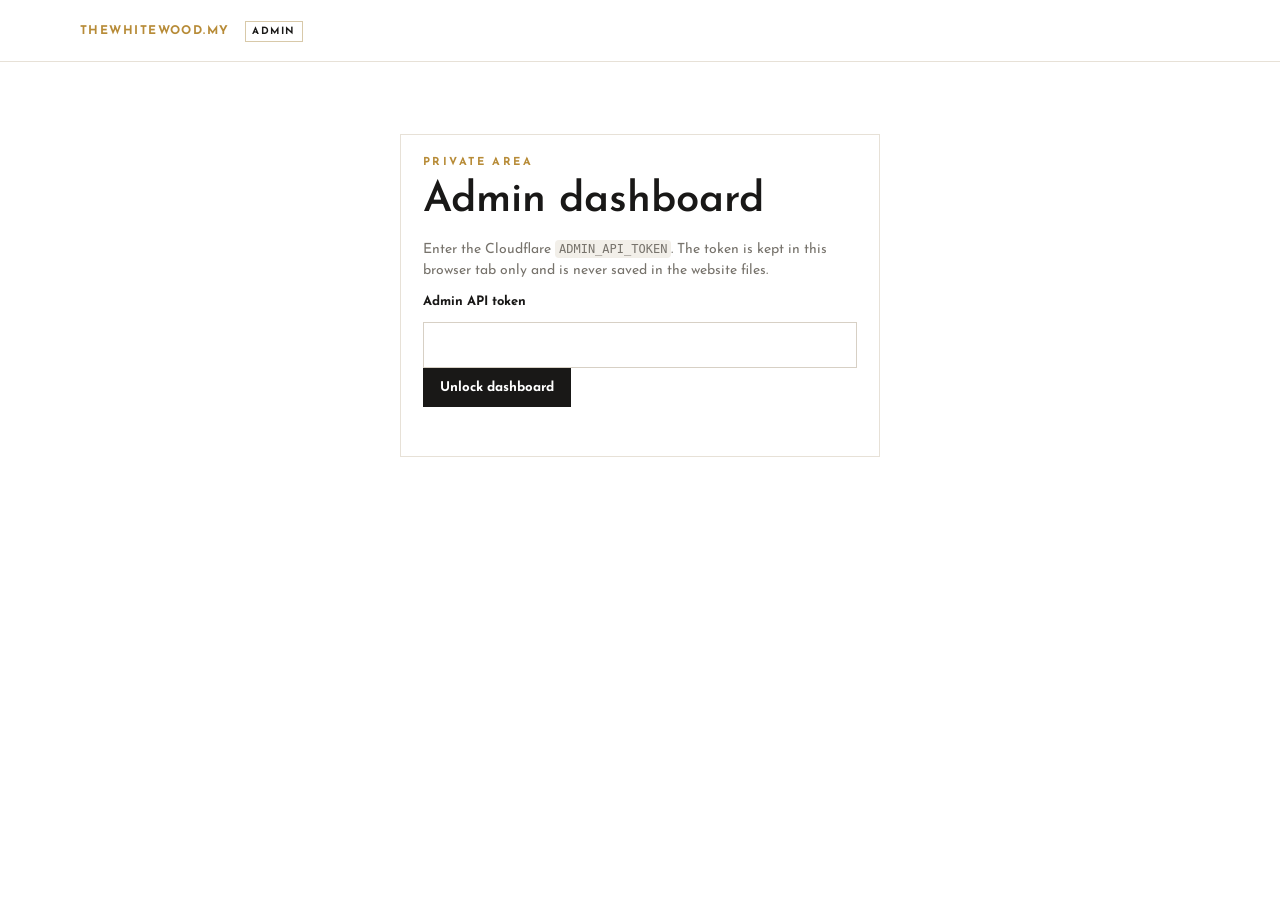
==== admin.html @ 30922fc9 "Add files via upload" ====
<!doctype html>
<html lang="en">
<head>
  <meta charset="utf-8">
  <meta name="viewport" content="width=device-width, initial-scale=1">
  <meta name="robots" content="noindex,nofollow">
  <title>Admin | The White Wood</title>
  <link rel="stylesheet" href="/admin.css?v=calendarfix2">
</head>
<body>
  <header class="topbar"><a class="brand" href="/">thewhitewood.my <span>ADMIN</span></a><button id="logoutBtn" class="button button-quiet hidden" type="button">Lock dashboard</button></header>
  <main class="wrap">
    <section id="loginPanel" class="panel login-panel">
      <p class="eyebrow">PRIVATE AREA</p><h1>Admin dashboard</h1><p class="muted">Enter the Cloudflare <code>ADMIN_API_TOKEN</code>. The token is kept in this browser tab only and is never saved in the website files.</p>
      <form id="loginForm"><label for="tokenInput">Admin API token</label><input id="tokenInput" type="password" autocomplete="current-password" required><button class="button" type="submit">Unlock dashboard</button><p id="loginMessage" class="message" role="status"></p></form>
    </section>
    <section id="dashboard" class="hidden">
      <div class="page-heading"><div><p class="eyebrow">BOOKINGS & AVAILABILITY</p><h1>Manage stays</h1><p class="muted">Changes are saved directly to the D1 database.</p></div><button id="refreshBtn" class="button button-light" type="button">Refresh data</button></div>
      <p id="globalMessage" class="message" role="status"></p>
      <nav class="tabs" aria-label="Admin sections"><button class="tab active" data-tab="bookings" type="button">Bookings</button><button class="tab" data-tab="blocks" type="button">Manual blocks</button></nav>
      <section id="bookingsTab" class="tab-panel">
        <div class="toolbar"><label>Listing<select id="bookingListing"><option value="">Both listings</option><option value="white-wood">The White Wood Homestay</option><option value="rumah-puteh">Rumah Puteh</option></select></label><label>Status<select id="bookingStatus"><option value="">All statuses</option><option>pending</option><option>confirmed</option><option>cancelled</option><option>rejected</option><option>completed</option></select></label></div>
        <div id="bookingsList" class="cards"><p class="muted">Loading bookings…</p></div>
      </section>
      <section id="blocksTab" class="tab-panel hidden">
        <form id="blockForm" class="panel block-form">
          <div><p class="eyebrow">BLOCK DATES</p><h2>Create manual block</h2></div>
          <label>Listing<select name="listingId" required><option value="white-wood">The White Wood Homestay</option><option value="rumah-puteh">Rumah Puteh</option></select></label>
          <div class="date-grid admin-date-fields">
            <label>Start date<input id="adminStartDate" name="startDate" type="text" placeholder="Choose check-in" readonly required></label>
            <label>End date (checkout)<input id="adminEndDate" name="endDate" type="text" placeholder="Choose check-out" readonly required></label>
          </div>
          <div id="adminCalendar" class="admin-calendar" aria-label="Choose block dates" hidden></div>
          <label>Reason<select name="source" required><option value="airbnb">Airbnb</option><option value="agoda">Agoda</option><option value="whatsapp">WhatsApp</option><option value="private">Private booking</option><option value="maintenance">Maintenance</option><option value="admin">Other / Admin</option></select></label>
          <label>Label<input name="label" maxlength="120" placeholder="e.g. TEST ONLY or external reservation"></label>
          <label>Notes<textarea name="notes" rows="2" maxlength="2000" placeholder="Optional notes"></textarea></label>
          <button class="button" type="submit">Block dates</button><p id="blockMessage" class="message" role="status"></p>
        </form>
        <div class="section-heading"><h2>Current blocks</h2><span class="muted">Checkout date is not blocked as a night.</span></div>
        <div id="blocksList" class="cards"><p class="muted">Loading blocks…</p></div>
      </section>
    </section>
  </main>
  <script src="/admin.js" defer></script>
  <script>
(() => {
  const root = document.getElementById('adminCalendar');
  if (!root) return;
  const form = document.getElementById('blockForm');
  const startInput = document.getElementById('adminStartDate');
  const endInput = document.getElementById('adminEndDate');
  const today = new Date(); today.setHours(0,0,0,0);
  let shown = new Date(today.getFullYear(), today.getMonth(), 1);
  let start = null, end = null;
  let isOpen = false;
  root.hidden = true;
  const pad = n => String(n).padStart(2,'0');
  const iso = d => `${d.getFullYear()}-${pad(d.getMonth()+1)}-${pad(d.getDate())}`;
  const parse = s => { if(!s)return null; const [y,m,d]=s.split('-').map(Number); return new Date(y,m-1,d); };
  const fmt = d => d ? d.toLocaleDateString('en-GB',{day:'2-digit',month:'short',year:'numeric'}) : 'Choose date';
  const same = (a,b) => a && b && iso(a)===iso(b);
  function render(){
    const months = [new Date(shown),new Date(shown.getFullYear(),shown.getMonth()+1,1)];
    root.innerHTML = `<div class="admin-calendar-head"><button class="admin-calendar-nav" type="button" data-move="-1" aria-label="Previous month">‹</button><span style="font-size:12px;color:#8a6420;letter-spacing:.12em">SELECT BLOCK DATES</span><button class="admin-calendar-nav" type="button" data-move="1" aria-label="Next month">›</button></div><div class="admin-calendar-months">${months.map(monthHTML).join('')}</div><div class="admin-calendar-foot"><span>${start ? `START: ${fmt(start)}${end ? `  →  END: ${fmt(end)}` : '  →  Choose checkout'}` : 'Select start date, then end date'}</span><div class="admin-calendar-actions"><button type="button" class="admin-calendar-clear">Clear dates</button><button type="button" class="admin-calendar-done">Done</button></div></div>`;
    root.querySelectorAll('[data-move]').forEach(b=>b.addEventListener('click',()=>{shown.setMonth(shown.getMonth()+Number(b.dataset.move));render();}));
    root.querySelectorAll('[data-date]').forEach(b=>b.addEventListener('click',()=>choose(parse(b.dataset.date))));
    root.querySelector('.admin-calendar-clear').addEventListener('click',()=>{start=end=null;sync();render();});
    root.querySelector('.admin-calendar-done').addEventListener('click',closeCalendar);
  }
  function monthHTML(month){
    const first = new Date(month.getFullYear(),month.getMonth(),1);
    const offset=(first.getDay()+6)%7;
    const daysInMonth=new Date(month.getFullYear(),month.getMonth()+1,0).getDate();
    const weekdays=['MON','TUE','WED','THU','FRI','SAT','SUN'];
    let cells=Array(offset).fill('<span></span>');
    for(let day=1;day<=daysInMonth;day++){
      const d=new Date(month.getFullYear(),month.getMonth(),day), key=iso(d);
      const isStart=same(d,start), isEnd=same(d,end), inRange=start&&end&&d>start&&d<end;
      const disabled=d<today;
      const cls=['admin-day',isStart||isEnd?'selected':'',inRange?'in-range':'',isStart||isEnd?'range-edge':'',same(d,today)?'today':''].filter(Boolean).join(' ');
      cells.push(`<button type="button" class="${cls}" data-date="${key}" ${disabled?'disabled':''} aria-label="${key}">${day}</button>`);
    }
    return `<section class="admin-month"><div class="admin-month-title">${month.toLocaleDateString('en-GB',{month:'long',year:'numeric'})}</div><div class="admin-weekdays">${weekdays.map(x=>`<span>${x}</span>`).join('')}</div><div class="admin-days">${cells.join('')}</div></section>`;
  }
  function choose(d){
    if(!start || end || d<start){start=d;end=null;}
    else {end=d;}
    sync();render();
  }
  function sync(){startInput.value=start?iso(start):'';endInput.value=end?iso(end):'';}
  function openCalendar(){ isOpen=true; root.hidden=false; render(); }
  function closeCalendar(){ isOpen=false; root.hidden=true; }
  [startInput,endInput].forEach(input=>{
    // iOS Safari can miss a click handler on readonly text fields when scripts are served from a nested /admin route.
    const activate = event => { event.stopPropagation(); openCalendar(); };
    input.addEventListener('pointerdown', activate);
    input.addEventListener('click', activate);
    input.addEventListener('focus', openCalendar);
  });
  root.addEventListener('click', event => event.stopPropagation());
  document.addEventListener('click',event=>{ if(isOpen && !root.contains(event.target) && event.target!==startInput && event.target!==endInput) closeCalendar(); });
  form.addEventListener('reset',()=>{start=end=null;sync();closeCalendar();render();});
  render();
})();
  </script>
</body>
</html>
---- admin.css ----
@import url('https://fonts.googleapis.com/css2?family=Josefin+Sans:wght@400;500;600;700&family=Playfair+Display:wght@500;600;700&display=swap');
:root{color-scheme:light;--ink:#191817;--gold:#b78b37;--line:#e7e1d7;--muted:#77736c;--paper:#faf9f6;--danger:#b42318;--ok:#176b45}*{box-sizing:border-box}body{margin:0;background:#fff;color:var(--ink);font-family:"Josefin Sans",Arial,sans-serif}.topbar{height:62px;background:#fff;border-bottom:1px solid var(--line);display:flex;align-items:center;justify-content:space-between;padding:0 max(22px,calc((100vw - 1120px)/2));position:sticky;top:0;z-index:2}.brand{font-weight:800;color:var(--gold);text-decoration:none;letter-spacing:.04em}.brand span{color:var(--ink);font-size:11px;letter-spacing:.16em;margin-left:10px}.wrap{max-width:1120px;margin:26px auto;padding:0 22px 60px}.panel{background:#fff;border:1px solid var(--line);border-radius:0;padding:22px}.login-panel{max-width:480px;margin:8vh auto}.eyebrow{color:var(--gold);font-weight:700;font-size:11px;letter-spacing:.18em;margin:0 0 9px}h1{font-family:"Playfair Display",Georgia,serif;font-size:clamp(30px,4vw,42px);font-weight:600;line-height:1.15;margin:0 0 9px}h2{font-family:"Josefin Sans",Arial,sans-serif;font-size:21px;margin:0 0 15px}.muted{color:var(--muted);line-height:1.5;font-size:14px}.page-heading{display:flex;justify-content:space-between;align-items:center;gap:20px;margin-bottom:20px}.button{border:1px solid var(--ink);background:var(--ink);color:white;border-radius:0;padding:12px 16px;font-weight:700;cursor:pointer;font-family:inherit}.button:disabled{opacity:.55;cursor:wait}.button-light{background:white;color:var(--ink);border-color:var(--line)}.button-quiet{background:white;color:var(--ink);border-color:var(--line);padding:9px 12px}.tabs{display:flex;gap:5px;border-bottom:1px solid var(--line);margin:22px 0 18px}.tab{border:0;background:transparent;padding:13px 17px;cursor:pointer;color:var(--muted);font-weight:700;border-bottom:2px solid transparent}.tab.active{color:var(--ink);border-bottom-color:var(--gold)}.toolbar{display:flex;gap:12px;margin:0 0 18px;flex-wrap:wrap}.toolbar label{min-width:180px}label{display:grid;gap:7px;font-size:13px;font-weight:700;margin:0 0 14px}input,select,textarea{font:inherit;font-weight:400;border:1px solid #d7d0c5;border-radius:0;padding:11px;background:#fff;color:var(--ink);width:100%;min-height:46px}textarea{resize:vertical}.cards{display:grid;grid-template-columns:repeat(2,minmax(0,1fr));gap:13px}.item-card{background:#fff;border:1px solid var(--line);border-radius:0;padding:17px;min-width:0}.item-top{display:flex;justify-content:space-between;align-items:flex-start;gap:12px}.item-card h3{font-size:16px;margin:0 0 7px;overflow-wrap:anywhere}.meta{font-size:13px;color:var(--muted);line-height:1.65}.pill{display:inline-block;font-size:11px;text-transform:uppercase;letter-spacing:.06em;font-weight:700;padding:5px 8px;border-radius:99px;background:#f0ede7;color:#514b42;white-space:nowrap}.pill.pending{background:#fff2cf;color:#805900}.pill.confirmed{background:#e0f4e9;color:#176b45}.pill.cancelled,.pill.rejected{background:#fbe8e7;color:#9e2922}.item-actions{display:flex;gap:8px;flex-wrap:wrap;margin-top:14px}.small-button{background:#fff;border:1px solid var(--line);border-radius:5px;padding:8px 10px;font-weight:700;cursor:pointer;font-size:12px}.small-button.danger{color:var(--danger)}.block-form{max-width:650px;margin-bottom:26px}.block-form .button{width:100%}.date-grid{display:grid;grid-template-columns:1fr 1fr;gap:12px}.section-heading{display:flex;align-items:baseline;justify-content:space-between;gap:10px;margin:25px 0 14px}.section-heading h2{margin:0}.message{min-height:18px;font-size:13px;margin:9px 0 0;color:var(--muted)}.message.error{color:var(--danger)}.message.success{color:var(--ok)}.hidden{display:none!important}code{background:#f2efe9;border-radius:4px;padding:2px 4px;font-size:12px}@media(max-width:700px){.wrap{margin:22px auto;padding:0 14px 40px}.topbar{padding:0 14px}.page-heading{align-items:flex-start;flex-direction:column}.cards{grid-template-columns:1fr}.date-grid{grid-template-columns:1fr;gap:0}.toolbar label{flex:1}.panel{padding:17px}.section-heading{align-items:flex-start;flex-direction:column}}

/* Custom admin calendar styled to match the public booking calendar */
body{font-family:"Josefin Sans","Trebuchet MS",Arial,sans-serif}
h1,h2,h3,.brand{font-family:"Josefin Sans","Trebuchet MS",Arial,sans-serif}
.admin-calendar{border:1px solid var(--line);background:#fff;padding:12px;margin:10px 0 16px;max-width:100%;color:#111;box-shadow:none}
.admin-calendar-head{display:flex;align-items:center;justify-content:space-between;gap:8px;margin-bottom:8px}
.admin-calendar-nav{width:36px;height:36px;display:grid;place-items:center;border:1px solid var(--line);background:#fff;color:#111;font-size:20px;cursor:pointer}
.admin-calendar-nav:hover{border-color:var(--gold);color:var(--gold)}
.admin-calendar-months{display:grid;grid-template-columns:repeat(2,minmax(0,1fr));gap:18px}
.admin-month{min-width:0}
.admin-month-title{text-align:center;font-size:15px;font-weight:700;margin:7px 0 15px}
.admin-weekdays,.admin-days{display:grid;grid-template-columns:repeat(7,minmax(0,1fr));text-align:center}
.admin-weekdays span{font-size:10px;letter-spacing:.04em;color:#716b62;padding:5px 0 9px}
.admin-day{height:34px;min-width:0;border:0;background:#fff;color:#111;font:inherit;font-size:12px;cursor:pointer;position:relative;padding:0;border-radius:0}
.admin-day:hover:not(:disabled){outline:1px solid var(--gold);outline-offset:-2px}
.admin-day:disabled{color:#c9c3b9;cursor:not-allowed}
.admin-day.selected{background:#191817;color:#fff;font-weight:700}
.admin-day.in-range{background:#f3e8ce;color:#191817}
.admin-day.range-edge{background:#b78b37;color:#111;font-weight:700}
.admin-day.today:not(.selected):not(.in-range){text-decoration:underline;text-decoration-color:var(--gold);text-underline-offset:4px}
.admin-calendar-foot{border-top:1px solid var(--line);margin-top:12px;padding-top:10px;display:flex;align-items:center;justify-content:space-between;gap:12px;font-size:12px;color:var(--muted)}
.admin-calendar-clear{border:0;background:transparent;color:#8a6420;text-decoration:underline;cursor:pointer;font:inherit}
@media(max-width:560px){.admin-calendar{padding:10px}.admin-calendar-months{grid-template-columns:1fr;gap:8px}.admin-month:nth-child(2){display:none}.admin-day{height:40px;font-size:13px}.admin-weekdays span{font-size:11px}.admin-calendar-foot{align-items:flex-start;flex-direction:column}.admin-date-fields{grid-template-columns:1fr}}

/* Calendar stays closed until a date field is selected, like the public booking flow. */
#adminCalendar[hidden]{display:none!important}
.admin-calendar-actions{display:flex;align-items:center;gap:14px}
.admin-calendar-done{border:0;background:#111;color:#fff;padding:9px 18px;font-weight:600;cursor:pointer;font-family:inherit}
.admin-calendar-done:hover{background:#8a6420}

/* Public-site visual language, retained in Admin mode */
.eyebrow{letter-spacing:.22em;text-transform:uppercase;color:#b78b37}
.brand{font-family:"Josefin Sans",Arial,sans-serif;letter-spacing:.12em;text-transform:uppercase;font-size:12px}
.brand span{border:1px solid #d8c9a9;padding:4px 6px;font-size:10px}
.tabs{gap:14px}
.tab{font-family:inherit;text-transform:uppercase;font-size:11px;letter-spacing:.12em;padding:13px 10px}
.block-form{max-width:680px}
.admin-date-fields input{cursor:pointer}
.admin-date-fields label{letter-spacing:.02em}
.admin-calendar-foot{font-family:inherit}
@media(min-width:900px){.block-form{padding:24px}.page-heading{align-items:flex-end}.page-heading h1{font-size:42px}.toolbar{border:1px solid var(--line);padding:14px;background:#faf9f6}.toolbar label{margin:0}.admin-calendar-months{gap:24px}.admin-day{height:36px}}
@media(max-width:700px){.wrap{margin:18px auto;padding:0 14px 40px}.topbar{height:58px}.page-heading h1{font-size:32px}}
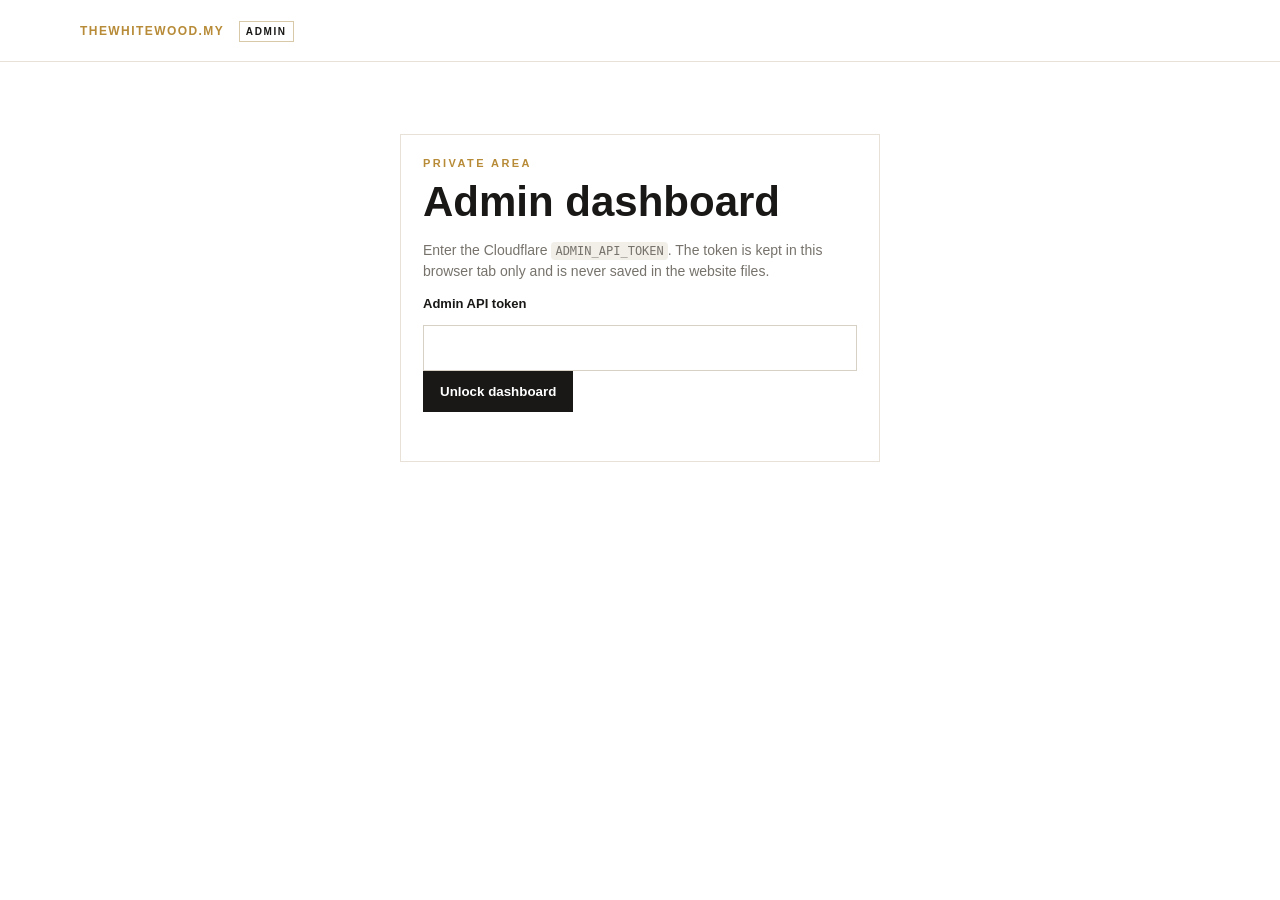
==== commit 5e205381: "Add files via upload" ====
--- a/admin.html
+++ b/admin.html
@@ -5,7 +5,7 @@
   <meta name="viewport" content="width=device-width, initial-scale=1">
   <meta name="robots" content="noindex,nofollow">
   <title>Admin | The White Wood</title>
-  <link rel="stylesheet" href="/admin.css?v=calendarfix2">
+  <link rel="stylesheet" href="admin.css">
 </head>
 <body>
   <header class="topbar"><a class="brand" href="/">thewhitewood.my <span>ADMIN</span></a><button id="logoutBtn" class="button button-quiet hidden" type="button">Lock dashboard</button></header>
@@ -26,10 +26,11 @@
         <form id="blockForm" class="panel block-form">
           <div><p class="eyebrow">BLOCK DATES</p><h2>Create manual block</h2></div>
           <label>Listing<select name="listingId" required><option value="white-wood">The White Wood Homestay</option><option value="rumah-puteh">Rumah Puteh</option></select></label>
-          <div class="date-grid admin-date-fields">
-            <label>Start date<input id="adminStartDate" name="startDate" type="text" placeholder="Choose check-in" readonly required></label>
-            <label>End date (checkout)<input id="adminEndDate" name="endDate" type="text" placeholder="Choose check-out" readonly required></label>
-          </div>
+          <label class="range-date-label">Dates to block
+            <button id="adminDateRange" class="admin-date-range-toggle" type="button" aria-haspopup="dialog" aria-expanded="false"><span id="adminDateRangeLabel">Choose your dates</span><span aria-hidden="true" class="date-range-icon">▦</span></button>
+          </label>
+          <input id="adminStartDate" name="startDate" type="hidden">
+          <input id="adminEndDate" name="endDate" type="hidden">
           <div id="adminCalendar" class="admin-calendar" aria-label="Choose block dates" hidden></div>
           <label>Reason<select name="source" required><option value="airbnb">Airbnb</option><option value="agoda">Agoda</option><option value="whatsapp">WhatsApp</option><option value="private">Private booking</option><option value="maintenance">Maintenance</option><option value="admin">Other / Admin</option></select></label>
           <label>Label<input name="label" maxlength="120" placeholder="e.g. TEST ONLY or external reservation"></label>
@@ -41,67 +42,56 @@
       </section>
     </section>
   </main>
-  <script src="/admin.js" defer></script>
   <script>
 (() => {
-  const root = document.getElementById('adminCalendar');
-  if (!root) return;
-  const form = document.getElementById('blockForm');
-  const startInput = document.getElementById('adminStartDate');
-  const endInput = document.getElementById('adminEndDate');
-  const today = new Date(); today.setHours(0,0,0,0);
-  let shown = new Date(today.getFullYear(), today.getMonth(), 1);
-  let start = null, end = null;
-  let isOpen = false;
-  root.hidden = true;
-  const pad = n => String(n).padStart(2,'0');
-  const iso = d => `${d.getFullYear()}-${pad(d.getMonth()+1)}-${pad(d.getDate())}`;
-  const parse = s => { if(!s)return null; const [y,m,d]=s.split('-').map(Number); return new Date(y,m-1,d); };
-  const fmt = d => d ? d.toLocaleDateString('en-GB',{day:'2-digit',month:'short',year:'numeric'}) : 'Choose date';
-  const same = (a,b) => a && b && iso(a)===iso(b);
-  function render(){
-    const months = [new Date(shown),new Date(shown.getFullYear(),shown.getMonth()+1,1)];
-    root.innerHTML = `<div class="admin-calendar-head"><button class="admin-calendar-nav" type="button" data-move="-1" aria-label="Previous month">‹</button><span style="font-size:12px;color:#8a6420;letter-spacing:.12em">SELECT BLOCK DATES</span><button class="admin-calendar-nav" type="button" data-move="1" aria-label="Next month">›</button></div><div class="admin-calendar-months">${months.map(monthHTML).join('')}</div><div class="admin-calendar-foot"><span>${start ? `START: ${fmt(start)}${end ? `  →  END: ${fmt(end)}` : '  →  Choose checkout'}` : 'Select start date, then end date'}</span><div class="admin-calendar-actions"><button type="button" class="admin-calendar-clear">Clear dates</button><button type="button" class="admin-calendar-done">Done</button></div></div>`;
-    root.querySelectorAll('[data-move]').forEach(b=>b.addEventListener('click',()=>{shown.setMonth(shown.getMonth()+Number(b.dataset.move));render();}));
-    root.querySelectorAll('[data-date]').forEach(b=>b.addEventListener('click',()=>choose(parse(b.dataset.date))));
-    root.querySelector('.admin-calendar-clear').addEventListener('click',()=>{start=end=null;sync();render();});
-    root.querySelector('.admin-calendar-done').addEventListener('click',closeCalendar);
+ const root=document.getElementById('adminCalendar'); if(!root)return;
+ const form=document.getElementById('blockForm'), rangeButton=document.getElementById('adminDateRange'), rangeLabel=document.getElementById('adminDateRangeLabel');
+ const startInput=document.getElementById('adminStartDate'), endInput=document.getElementById('adminEndDate');
+ const today=new Date(); today.setHours(0,0,0,0);
+ let shown=new Date(today.getFullYear(),today.getMonth(),1), start=null,end=null,isOpen=false;
+ root.hidden=true;
+ const pad=n=>String(n).padStart(2,'0');
+ const iso=d=>`${d.getFullYear()}-${pad(d.getMonth()+1)}-${pad(d.getDate())}`;
+ const parse=s=>{if(!s)return null;const [y,m,d]=s.split('-').map(Number);return new Date(y,m-1,d)};
+ const fmt=d=>d?d.toLocaleDateString('en-MY',{day:'numeric',month:'short',year:'numeric'}):'';
+ const same=(a,b)=>a&&b&&iso(a)===iso(b);
+ function render(){
+  const months=[new Date(shown),new Date(shown.getFullYear(),shown.getMonth()+1,1)];
+  root.innerHTML=`<div class="calendar-toolbar"><button type="button" data-move="-1" aria-label="Previous month">‹</button><span class="admin-calendar-caption">SELECT BLOCK DATES</span><button type="button" data-move="1" aria-label="Next month">›</button></div><div class="calendar-months">${months.map(monthHTML).join('')}</div><div class="calendar-footer"><span>${start?`CHECK-IN: ${fmt(start)}${end?` → CHECK-OUT: ${fmt(end)}`:' → Select checkout'}`:'Select check-in, then check-out'}</span><button type="button" class="calendar-done">Done</button></div>`;
+  root.querySelectorAll('[data-move]').forEach(b=>b.addEventListener('click',()=>{shown.setMonth(shown.getMonth()+Number(b.dataset.move));render()}));
+  root.querySelectorAll('[data-date]').forEach(b=>b.addEventListener('click',()=>choose(parse(b.dataset.date))));
+  root.querySelector('.calendar-done').addEventListener('click',closeCalendar);
+ }
+ function monthHTML(month){
+  const first=new Date(month.getFullYear(),month.getMonth(),1),offset=(first.getDay()+6)%7,daysInMonth=new Date(month.getFullYear(),month.getMonth()+1,0).getDate();
+  const weekdays=['MON','TUE','WED','THU','FRI','SAT','SUN'];let cells=Array(offset).fill('<span class="calendar-day empty" aria-hidden="true"></span>');
+  for(let day=1;day<=daysInMonth;day++){
+   const d=new Date(month.getFullYear(),month.getMonth(),day),key=iso(d),isStart=same(d,start),isEnd=same(d,end),inRange=start&&end&&d>start&&d<end,disabled=d<today;
+   const cls=['calendar-day',isStart?'range-start':'',isEnd?'range-end':'',inRange?'range-middle':'',disabled?'is-disabled':''].filter(Boolean).join(' ');
+   cells.push(`<button type="button" class="${cls}" data-date="${key}" ${disabled?'disabled':''} aria-label="${key}">${day}</button>`);
   }
-  function monthHTML(month){
-    const first = new Date(month.getFullYear(),month.getMonth(),1);
-    const offset=(first.getDay()+6)%7;
-    const daysInMonth=new Date(month.getFullYear(),month.getMonth()+1,0).getDate();
-    const weekdays=['MON','TUE','WED','THU','FRI','SAT','SUN'];
-    let cells=Array(offset).fill('<span></span>');
-    for(let day=1;day<=daysInMonth;day++){
-      const d=new Date(month.getFullYear(),month.getMonth(),day), key=iso(d);
-      const isStart=same(d,start), isEnd=same(d,end), inRange=start&&end&&d>start&&d<end;
-      const disabled=d<today;
-      const cls=['admin-day',isStart||isEnd?'selected':'',inRange?'in-range':'',isStart||isEnd?'range-edge':'',same(d,today)?'today':''].filter(Boolean).join(' ');
-      cells.push(`<button type="button" class="${cls}" data-date="${key}" ${disabled?'disabled':''} aria-label="${key}">${day}</button>`);
-    }
-    return `<section class="admin-month"><div class="admin-month-title">${month.toLocaleDateString('en-GB',{month:'long',year:'numeric'})}</div><div class="admin-weekdays">${weekdays.map(x=>`<span>${x}</span>`).join('')}</div><div class="admin-days">${cells.join('')}</div></section>`;
-  }
-  function choose(d){
-    if(!start || end || d<start){start=d;end=null;}
-    else {end=d;}
-    sync();render();
-  }
-  function sync(){startInput.value=start?iso(start):'';endInput.value=end?iso(end):'';}
-  function openCalendar(){ isOpen=true; root.hidden=false; render(); }
-  function closeCalendar(){ isOpen=false; root.hidden=true; }
-  [startInput,endInput].forEach(input=>{
-    // iOS Safari can miss a click handler on readonly text fields when scripts are served from a nested /admin route.
-    const activate = event => { event.stopPropagation(); openCalendar(); };
-    input.addEventListener('pointerdown', activate);
-    input.addEventListener('click', activate);
-    input.addEventListener('focus', openCalendar);
-  });
-  root.addEventListener('click', event => event.stopPropagation());
-  document.addEventListener('click',event=>{ if(isOpen && !root.contains(event.target) && event.target!==startInput && event.target!==endInput) closeCalendar(); });
-  form.addEventListener('reset',()=>{start=end=null;sync();closeCalendar();render();});
-  render();
+  return `<section class="calendar-month"><h4>${month.toLocaleDateString('en-GB',{month:'long',year:'numeric'})}</h4><div class="calendar-weekdays">${weekdays.map(x=>`<span>${x}</span>`).join('')}</div><div class="calendar-days">${cells.join('')}</div></section>`;
+ }
+ function choose(d){
+  if(!start||end||d<start){start=d;end=null;sync();render();return}
+  if(d<=start){start=d;end=null;sync();render();return}
+  end=d;sync();closeCalendar();
+ }
+ function sync(){
+  startInput.value=start?iso(start):'';endInput.value=end?iso(end):'';
+  rangeLabel.textContent=start?(end?`${fmt(start)} → ${fmt(end)}`:`${fmt(start)} → Choose checkout`):'Choose your dates';
+ }
+ function openCalendar(){if(isOpen)return;isOpen=true;root.hidden=false;rangeButton.setAttribute('aria-expanded','true');render()}
+ function closeCalendar(){isOpen=false;root.hidden=true;rangeButton.setAttribute('aria-expanded','false')}
+ rangeButton.addEventListener('click',e=>{e.stopPropagation();isOpen?closeCalendar():openCalendar()});
+ rangeButton.addEventListener('keydown',e=>{if(e.key==='Enter'||e.key===' '){e.preventDefault();openCalendar()}if(e.key==='Escape')closeCalendar()});
+ root.addEventListener('click',e=>e.stopPropagation());
+ document.addEventListener('click',e=>{if(isOpen&&!root.contains(e.target)&&e.target!==rangeButton&&!rangeButton.contains(e.target))closeCalendar()});
+ form.addEventListener('reset',()=>{start=end=null;sync();closeCalendar();render()});
+ form.addEventListener('submit',e=>{if(!start||!end){e.preventDefault();rangeButton.setCustomValidity?.('Please select both start and checkout dates.');rangeButton.focus();}else rangeButton.setCustomValidity?.('')});
+ sync();render();
 })();
   </script>
+  <script src="admin.js" defer></script>
 </body>
 </html>
--- a/admin.css
+++ b/admin.css
@@ -1,3 +1,7 @@
+:root{color-scheme:light;--ink:#191817;--gold:#b78b37;--line:#e7e1d7;--muted:#77736c;--paper:#faf9f6;--danger:#b42318;--ok:#176b45}*{box-sizing:border-box}body{margin:0;background:var(--paper);color:var(--ink);font-family:Arial,Helvetica,sans-serif}.topbar{height:68px;background:#fff;border-bottom:1px solid var(--line);display:flex;align-items:center;justify-content:space-between;padding:0 max(22px,calc((100vw - 1120px)/2));position:sticky;top:0;z-index:2}.brand{font-weight:800;color:var(--gold);text-decoration:none;letter-spacing:.04em}.brand span{color:var(--ink);font-size:11px;letter-spacing:.16em;margin-left:10px}.wrap{max-width:1120px;margin:34px auto;padding:0 22px 60px}.panel{background:#fff;border:1px solid var(--line);border-radius:12px;padding:22px}.login-panel{max-width:480px;margin:8vh auto}.eyebrow{color:var(--gold);font-weight:700;font-size:11px;letter-spacing:.18em;margin:0 0 9px}h1{font-size:clamp(28px,4vw,38px);margin:0 0 9px}h2{font-size:21px;margin:0 0 15px}.muted{color:var(--muted);line-height:1.5;font-size:14px}.page-heading{display:flex;justify-content:space-between;align-items:center;gap:20px;margin-bottom:20px}.button{border:1px solid var(--ink);background:var(--ink);color:white;border-radius:6px;padding:12px 16px;font-weight:700;cursor:pointer}.button:disabled{opacity:.55;cursor:wait}.button-light{background:white;color:var(--ink);border-color:var(--line)}.button-quiet{background:white;color:var(--ink);border-color:var(--line);padding:9px 12px}.tabs{display:flex;gap:5px;border-bottom:1px solid var(--line);margin:22px 0 18px}.tab{border:0;background:transparent;padding:13px 17px;cursor:pointer;color:var(--muted);font-weight:700;border-bottom:2px solid transparent}.tab.active{color:var(--ink);border-bottom-color:var(--gold)}.toolbar{display:flex;gap:12px;margin:0 0 18px;flex-wrap:wrap}.toolbar label{min-width:180px}label{display:grid;gap:7px;font-size:13px;font-weight:700;margin:0 0 14px}input,select,textarea{font:inherit;font-weight:400;border:1px solid #d7d0c5;border-radius:6px;padding:11px;background:#fff;color:var(--ink);width:100%;min-height:42px}textarea{resize:vertical}.cards{display:grid;grid-template-columns:repeat(2,minmax(0,1fr));gap:13px}.item-card{background:#fff;border:1px solid var(--line);border-radius:10px;padding:17px;min-width:0}.item-top{display:flex;justify-content:space-between;align-items:flex-start;gap:12px}.item-card h3{font-size:16px;margin:0 0 7px;overflow-wrap:anywhere}.meta{font-size:13px;color:var(--muted);line-height:1.65}.pill{display:inline-block;font-size:11px;text-transform:uppercase;letter-spacing:.06em;font-weight:700;padding:5px 8px;border-radius:99px;background:#f0ede7;color:#514b42;white-space:nowrap}.pill.pending{background:#fff2cf;color:#805900}.pill.confirmed{background:#e0f4e9;color:#176b45}.pill.cancelled,.pill.rejected{background:#fbe8e7;color:#9e2922}.item-actions{display:flex;gap:8px;flex-wrap:wrap;margin-top:14px}.small-button{background:#fff;border:1px solid var(--line);border-radius:5px;padding:8px 10px;font-weight:700;cursor:pointer;font-size:12px}.small-button.danger{color:var(--danger)}.block-form{max-width:650px;margin-bottom:26px}.block-form .button{width:100%}.date-grid{display:grid;grid-template-columns:1fr 1fr;gap:12px}.section-heading{display:flex;align-items:baseline;justify-content:space-between;gap:10px;margin:25px 0 14px}.section-heading h2{margin:0}.message{min-height:18px;font-size:13px;margin:9px 0 0;color:var(--muted)}.message.error{color:var(--danger)}.message.success{color:var(--ok)}.hidden{display:none!important}code{background:#f2efe9;border-radius:4px;padding:2px 4px;font-size:12px}@media(max-width:700px){.wrap{margin:22px auto;padding:0 14px 40px}.topbar{padding:0 14px}.page-heading{align-items:flex-start;flex-direction:column}.cards{grid-template-columns:1fr}.date-grid{grid-template-columns:1fr;gap:0}.toolbar label{flex:1}.panel{padding:17px}.section-heading{align-items:flex-start;flex-direction:column}}
+
+
+/* Website-matched custom admin date range calendar */
 @import url('https://fonts.googleapis.com/css2?family=Josefin+Sans:wght@400;500;600;700&family=Playfair+Display:wght@500;600;700&display=swap');
 :root{color-scheme:light;--ink:#191817;--gold:#b78b37;--line:#e7e1d7;--muted:#77736c;--paper:#faf9f6;--danger:#b42318;--ok:#176b45}*{box-sizing:border-box}body{margin:0;background:#fff;color:var(--ink);font-family:"Josefin Sans",Arial,sans-serif}.topbar{height:62px;background:#fff;border-bottom:1px solid var(--line);display:flex;align-items:center;justify-content:space-between;padding:0 max(22px,calc((100vw - 1120px)/2));position:sticky;top:0;z-index:2}.brand{font-weight:800;color:var(--gold);text-decoration:none;letter-spacing:.04em}.brand span{color:var(--ink);font-size:11px;letter-spacing:.16em;margin-left:10px}.wrap{max-width:1120px;margin:26px auto;padding:0 22px 60px}.panel{background:#fff;border:1px solid var(--line);border-radius:0;padding:22px}.login-panel{max-width:480px;margin:8vh auto}.eyebrow{color:var(--gold);font-weight:700;font-size:11px;letter-spacing:.18em;margin:0 0 9px}h1{font-family:"Playfair Display",Georgia,serif;font-size:clamp(30px,4vw,42px);font-weight:600;line-height:1.15;margin:0 0 9px}h2{font-family:"Josefin Sans",Arial,sans-serif;font-size:21px;margin:0 0 15px}.muted{color:var(--muted);line-height:1.5;font-size:14px}.page-heading{display:flex;justify-content:space-between;align-items:center;gap:20px;margin-bottom:20px}.button{border:1px solid var(--ink);background:var(--ink);color:white;border-radius:0;padding:12px 16px;font-weight:700;cursor:pointer;font-family:inherit}.button:disabled{opacity:.55;cursor:wait}.button-light{background:white;color:var(--ink);border-color:var(--line)}.button-quiet{background:white;color:var(--ink);border-color:var(--line);padding:9px 12px}.tabs{display:flex;gap:5px;border-bottom:1px solid var(--line);margin:22px 0 18px}.tab{border:0;background:transparent;padding:13px 17px;cursor:pointer;color:var(--muted);font-weight:700;border-bottom:2px solid transparent}.tab.active{color:var(--ink);border-bottom-color:var(--gold)}.toolbar{display:flex;gap:12px;margin:0 0 18px;flex-wrap:wrap}.toolbar label{min-width:180px}label{display:grid;gap:7px;font-size:13px;font-weight:700;margin:0 0 14px}input,select,textarea{font:inherit;font-weight:400;border:1px solid #d7d0c5;border-radius:0;padding:11px;background:#fff;color:var(--ink);width:100%;min-height:46px}textarea{resize:vertical}.cards{display:grid;grid-template-columns:repeat(2,minmax(0,1fr));gap:13px}.item-card{background:#fff;border:1px solid var(--line);border-radius:0;padding:17px;min-width:0}.item-top{display:flex;justify-content:space-between;align-items:flex-start;gap:12px}.item-card h3{font-size:16px;margin:0 0 7px;overflow-wrap:anywhere}.meta{font-size:13px;color:var(--muted);line-height:1.65}.pill{display:inline-block;font-size:11px;text-transform:uppercase;letter-spacing:.06em;font-weight:700;padding:5px 8px;border-radius:99px;background:#f0ede7;color:#514b42;white-space:nowrap}.pill.pending{background:#fff2cf;color:#805900}.pill.confirmed{background:#e0f4e9;color:#176b45}.pill.cancelled,.pill.rejected{background:#fbe8e7;color:#9e2922}.item-actions{display:flex;gap:8px;flex-wrap:wrap;margin-top:14px}.small-button{background:#fff;border:1px solid var(--line);border-radius:5px;padding:8px 10px;font-weight:700;cursor:pointer;font-size:12px}.small-button.danger{color:var(--danger)}.block-form{max-width:650px;margin-bottom:26px}.block-form .button{width:100%}.date-grid{display:grid;grid-template-columns:1fr 1fr;gap:12px}.section-heading{display:flex;align-items:baseline;justify-content:space-between;gap:10px;margin:25px 0 14px}.section-heading h2{margin:0}.message{min-height:18px;font-size:13px;margin:9px 0 0;color:var(--muted)}.message.error{color:var(--danger)}.message.success{color:var(--ok)}.hidden{display:none!important}code{background:#f2efe9;border-radius:4px;padding:2px 4px;font-size:12px}@media(max-width:700px){.wrap{margin:22px auto;padding:0 14px 40px}.topbar{padding:0 14px}.page-heading{align-items:flex-start;flex-direction:column}.cards{grid-template-columns:1fr}.date-grid{grid-template-columns:1fr;gap:0}.toolbar label{flex:1}.panel{padding:17px}.section-heading{align-items:flex-start;flex-direction:column}}
 
@@ -42,3 +46,28 @@
 .admin-calendar-foot{font-family:inherit}
 @media(min-width:900px){.block-form{padding:24px}.page-heading{align-items:flex-end}.page-heading h1{font-size:42px}.toolbar{border:1px solid var(--line);padding:14px;background:#faf9f6}.toolbar label{margin:0}.admin-calendar-months{gap:24px}.admin-day{height:36px}}
 @media(max-width:700px){.wrap{margin:18px auto;padding:0 14px 40px}.topbar{height:58px}.page-heading h1{font-size:32px}}
+
+/* Single date-range control for admin manual blocks */
+.range-date-label{display:grid;gap:7px;font-size:13px;font-weight:700;margin:0 0 14px}.range-date-label input{cursor:pointer;background:#fff;padding-right:42px}.calendar-eyebrow{font-size:11px;color:var(--gold);letter-spacing:.14em;font-weight:700}.admin-calendar{position:relative;z-index:5}
+
+/* Reuse The White Wood public booking calendar look for Admin manual blocks */
+.admin-date-range-toggle{width:100%;display:flex;align-items:center;justify-content:space-between;gap:12px;padding:10px 12px;border:1px solid #cfc8b8;background:#fff;color:var(--ink);font:inherit;font-size:16px;text-align:left;cursor:pointer;min-height:44px;border-radius:0}
+.admin-date-range-toggle .date-range-icon{color:var(--gold);font-size:18px}
+#adminCalendar{margin-top:10px;border:1px solid var(--line);background:#fff;padding:12px}
+#adminCalendar[hidden]{display:none!important}
+#adminCalendar .calendar-toolbar{display:flex;justify-content:space-between;align-items:center;margin-bottom:4px}
+#adminCalendar .calendar-toolbar button{width:34px;height:34px;border:1px solid var(--line);background:#fff;color:var(--ink);font-size:24px;line-height:1;cursor:pointer}
+#adminCalendar .admin-calendar-caption{font-size:9px;letter-spacing:.12em;color:var(--gold);font-weight:700}
+#adminCalendar .calendar-months{display:grid;grid-template-columns:repeat(2,minmax(0,1fr));gap:18px}
+#adminCalendar .calendar-month h4{margin:5px 0 12px;text-align:center;font-size:14px;font-weight:700}
+#adminCalendar .calendar-weekdays,#adminCalendar .calendar-days{display:grid;grid-template-columns:repeat(7,minmax(0,1fr));gap:2px}
+#adminCalendar .calendar-weekdays span{text-align:center;font-size:9px;color:#777;font-weight:700;padding:7px 0}
+#adminCalendar .calendar-day{min-width:0;aspect-ratio:1;border:0;border-radius:0;background:#fff;color:var(--ink);font-family:inherit;font-size:12px;cursor:pointer;padding:0}
+#adminCalendar .calendar-day.empty{pointer-events:none}
+#adminCalendar .calendar-day:not(.empty):hover:not(:disabled){outline:1px solid var(--gold)}
+#adminCalendar .calendar-day.is-disabled{color:#c9c9c9;cursor:not-allowed}
+#adminCalendar .calendar-day.range-start,#adminCalendar .calendar-day.range-end{background:var(--gold);color:#fff;border-radius:50%;font-weight:700}
+#adminCalendar .calendar-day.range-middle{background:rgba(184,139,43,.18);color:var(--ink)}
+#adminCalendar .calendar-footer{display:flex;justify-content:space-between;align-items:center;gap:8px;margin-top:12px;padding-top:10px;border-top:1px solid var(--line);font-size:10px;color:#666}
+#adminCalendar .calendar-footer button{border:0;background:var(--ink);color:#fff;padding:8px 13px;font:inherit;font-weight:700;cursor:pointer;white-space:nowrap}
+@media(max-width:640px){#adminCalendar{padding:8px}#adminCalendar .calendar-months{gap:8px}#adminCalendar .calendar-month h4{font-size:12px}#adminCalendar .calendar-weekdays span{font-size:8px;padding:5px 0}#adminCalendar .calendar-day{font-size:11px}#adminCalendar .calendar-footer{font-size:10px}}
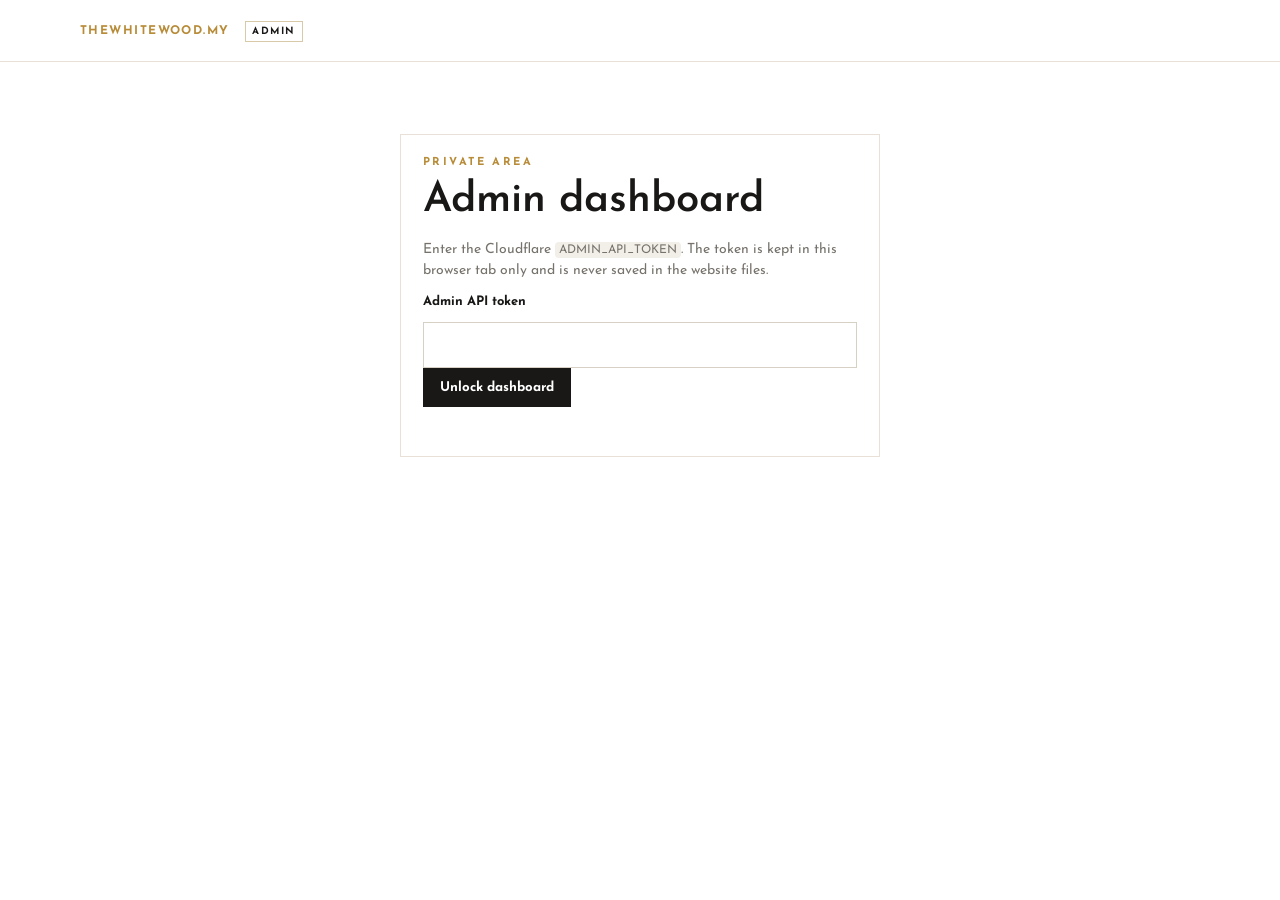
==== commit 1f050772: "Add files via upload" ====
--- a/admin.html
+++ b/admin.html
@@ -17,12 +17,22 @@
     <section id="dashboard" class="hidden">
       <div class="page-heading"><div><p class="eyebrow">BOOKINGS & AVAILABILITY</p><h1>Manage stays</h1><p class="muted">Changes are saved directly to the D1 database.</p></div><button id="refreshBtn" class="button button-light" type="button">Refresh data</button></div>
       <p id="globalMessage" class="message" role="status"></p>
-      <nav class="tabs" aria-label="Admin sections"><button class="tab active" data-tab="bookings" type="button">Bookings</button><button class="tab" data-tab="blocks" type="button">Manual blocks</button></nav>
       <section id="bookingsTab" class="tab-panel">
-        <div class="toolbar"><label>Listing<select id="bookingListing"><option value="">Both listings</option><option value="white-wood">The White Wood Homestay</option><option value="rumah-puteh">Rumah Puteh</option></select></label><label>Status<select id="bookingStatus"><option value="">All statuses</option><option>pending</option><option>confirmed</option><option>cancelled</option><option>rejected</option><option>completed</option></select></label></div>
+        <div class="category-grid" id="categoryGrid" aria-label="Filter records by category">
+          <button class="category-card active" type="button" data-category="booking"><span class="category-label">Booking</span><strong id="countBooking">0</strong><span class="category-hint">Reservations & other blocks</span></button>
+          <button class="category-card" type="button" data-category="whatsapp"><span class="category-label">WhatsApp</span><strong id="countWhatsapp">0</strong><span class="category-hint">Direct / WhatsApp</span></button>
+          <button class="category-card" type="button" data-category="airbnb"><span class="category-label">Airbnb</span><strong id="countAirbnb">0</strong><span class="category-hint">Airbnb stays</span></button>
+          <button class="category-card" type="button" data-category="cancelled"><span class="category-label">Cancelled</span><strong id="countCancelled">0</strong><span class="category-hint">Cancelled reservations</span></button>
+        </div>
+        <div class="toolbar">
+          <label>Listing<select id="bookingListing"><option value="">Both listings</option><option value="white-wood">The White Wood Homestay</option><option value="rumah-puteh">Rumah Puteh</option></select></label>
+          <label>Status<select id="bookingStatus"><option value="">All statuses</option><option>pending</option><option>confirmed</option><option>cancelled</option><option>rejected</option><option>completed</option></select></label>
+        </div>
+        <div class="section-heading"><h2 id="recordsHeading">Booking</h2><span id="recordsCount" class="muted">Loading records…</span></div>
         <div id="bookingsList" class="cards"><p class="muted">Loading bookings…</p></div>
-      </section>
-      <section id="blocksTab" class="tab-panel hidden">
+        <details class="manual-block-details" id="manualBlockDetails">
+          <summary><span><strong>Manual blocks</strong><small>Create a WhatsApp, Airbnb or other date block</small></span><span aria-hidden="true">＋</span></summary>
+          <div class="manual-block-content">
         <form id="blockForm" class="panel block-form">
           <div><p class="eyebrow">BLOCK DATES</p><h2>Create manual block</h2></div>
           <label>Listing<select name="listingId" required><option value="white-wood">The White Wood Homestay</option><option value="rumah-puteh">Rumah Puteh</option></select></label>
@@ -37,8 +47,8 @@
           <label>Notes<textarea name="notes" rows="2" maxlength="2000" placeholder="Optional notes"></textarea></label>
           <button class="button" type="submit">Block dates</button><p id="blockMessage" class="message" role="status"></p>
         </form>
-        <div class="section-heading"><h2>Current blocks</h2><span class="muted">Checkout date is not blocked as a night.</span></div>
-        <div id="blocksList" class="cards"><p class="muted">Loading blocks…</p></div>
+          </div>
+        </details>
       </section>
     </section>
   </main>
--- a/admin.css
+++ b/admin.css
@@ -1,8 +1,8 @@
+@import url('https://fonts.googleapis.com/css2?family=Josefin+Sans:wght@400;500;600;700&display=swap');
 :root{color-scheme:light;--ink:#191817;--gold:#b78b37;--line:#e7e1d7;--muted:#77736c;--paper:#faf9f6;--danger:#b42318;--ok:#176b45}*{box-sizing:border-box}body{margin:0;background:var(--paper);color:var(--ink);font-family:Arial,Helvetica,sans-serif}.topbar{height:68px;background:#fff;border-bottom:1px solid var(--line);display:flex;align-items:center;justify-content:space-between;padding:0 max(22px,calc((100vw - 1120px)/2));position:sticky;top:0;z-index:2}.brand{font-weight:800;color:var(--gold);text-decoration:none;letter-spacing:.04em}.brand span{color:var(--ink);font-size:11px;letter-spacing:.16em;margin-left:10px}.wrap{max-width:1120px;margin:34px auto;padding:0 22px 60px}.panel{background:#fff;border:1px solid var(--line);border-radius:12px;padding:22px}.login-panel{max-width:480px;margin:8vh auto}.eyebrow{color:var(--gold);font-weight:700;font-size:11px;letter-spacing:.18em;margin:0 0 9px}h1{font-size:clamp(28px,4vw,38px);margin:0 0 9px}h2{font-size:21px;margin:0 0 15px}.muted{color:var(--muted);line-height:1.5;font-size:14px}.page-heading{display:flex;justify-content:space-between;align-items:center;gap:20px;margin-bottom:20px}.button{border:1px solid var(--ink);background:var(--ink);color:white;border-radius:6px;padding:12px 16px;font-weight:700;cursor:pointer}.button:disabled{opacity:.55;cursor:wait}.button-light{background:white;color:var(--ink);border-color:var(--line)}.button-quiet{background:white;color:var(--ink);border-color:var(--line);padding:9px 12px}.tabs{display:flex;gap:5px;border-bottom:1px solid var(--line);margin:22px 0 18px}.tab{border:0;background:transparent;padding:13px 17px;cursor:pointer;color:var(--muted);font-weight:700;border-bottom:2px solid transparent}.tab.active{color:var(--ink);border-bottom-color:var(--gold)}.toolbar{display:flex;gap:12px;margin:0 0 18px;flex-wrap:wrap}.toolbar label{min-width:180px}label{display:grid;gap:7px;font-size:13px;font-weight:700;margin:0 0 14px}input,select,textarea{font:inherit;font-weight:400;border:1px solid #d7d0c5;border-radius:6px;padding:11px;background:#fff;color:var(--ink);width:100%;min-height:42px}textarea{resize:vertical}.cards{display:grid;grid-template-columns:repeat(2,minmax(0,1fr));gap:13px}.item-card{background:#fff;border:1px solid var(--line);border-radius:10px;padding:17px;min-width:0}.item-top{display:flex;justify-content:space-between;align-items:flex-start;gap:12px}.item-card h3{font-size:16px;margin:0 0 7px;overflow-wrap:anywhere}.meta{font-size:13px;color:var(--muted);line-height:1.65}.pill{display:inline-block;font-size:11px;text-transform:uppercase;letter-spacing:.06em;font-weight:700;padding:5px 8px;border-radius:99px;background:#f0ede7;color:#514b42;white-space:nowrap}.pill.pending{background:#fff2cf;color:#805900}.pill.confirmed{background:#e0f4e9;color:#176b45}.pill.cancelled,.pill.rejected{background:#fbe8e7;color:#9e2922}.item-actions{display:flex;gap:8px;flex-wrap:wrap;margin-top:14px}.small-button{background:#fff;border:1px solid var(--line);border-radius:5px;padding:8px 10px;font-weight:700;cursor:pointer;font-size:12px}.small-button.danger{color:var(--danger)}.block-form{max-width:650px;margin-bottom:26px}.block-form .button{width:100%}.date-grid{display:grid;grid-template-columns:1fr 1fr;gap:12px}.section-heading{display:flex;align-items:baseline;justify-content:space-between;gap:10px;margin:25px 0 14px}.section-heading h2{margin:0}.message{min-height:18px;font-size:13px;margin:9px 0 0;color:var(--muted)}.message.error{color:var(--danger)}.message.success{color:var(--ok)}.hidden{display:none!important}code{background:#f2efe9;border-radius:4px;padding:2px 4px;font-size:12px}@media(max-width:700px){.wrap{margin:22px auto;padding:0 14px 40px}.topbar{padding:0 14px}.page-heading{align-items:flex-start;flex-direction:column}.cards{grid-template-columns:1fr}.date-grid{grid-template-columns:1fr;gap:0}.toolbar label{flex:1}.panel{padding:17px}.section-heading{align-items:flex-start;flex-direction:column}}
 
 
 /* Website-matched custom admin date range calendar */
-@import url('https://fonts.googleapis.com/css2?family=Josefin+Sans:wght@400;500;600;700&family=Playfair+Display:wght@500;600;700&display=swap');
 :root{color-scheme:light;--ink:#191817;--gold:#b78b37;--line:#e7e1d7;--muted:#77736c;--paper:#faf9f6;--danger:#b42318;--ok:#176b45}*{box-sizing:border-box}body{margin:0;background:#fff;color:var(--ink);font-family:"Josefin Sans",Arial,sans-serif}.topbar{height:62px;background:#fff;border-bottom:1px solid var(--line);display:flex;align-items:center;justify-content:space-between;padding:0 max(22px,calc((100vw - 1120px)/2));position:sticky;top:0;z-index:2}.brand{font-weight:800;color:var(--gold);text-decoration:none;letter-spacing:.04em}.brand span{color:var(--ink);font-size:11px;letter-spacing:.16em;margin-left:10px}.wrap{max-width:1120px;margin:26px auto;padding:0 22px 60px}.panel{background:#fff;border:1px solid var(--line);border-radius:0;padding:22px}.login-panel{max-width:480px;margin:8vh auto}.eyebrow{color:var(--gold);font-weight:700;font-size:11px;letter-spacing:.18em;margin:0 0 9px}h1{font-family:"Playfair Display",Georgia,serif;font-size:clamp(30px,4vw,42px);font-weight:600;line-height:1.15;margin:0 0 9px}h2{font-family:"Josefin Sans",Arial,sans-serif;font-size:21px;margin:0 0 15px}.muted{color:var(--muted);line-height:1.5;font-size:14px}.page-heading{display:flex;justify-content:space-between;align-items:center;gap:20px;margin-bottom:20px}.button{border:1px solid var(--ink);background:var(--ink);color:white;border-radius:0;padding:12px 16px;font-weight:700;cursor:pointer;font-family:inherit}.button:disabled{opacity:.55;cursor:wait}.button-light{background:white;color:var(--ink);border-color:var(--line)}.button-quiet{background:white;color:var(--ink);border-color:var(--line);padding:9px 12px}.tabs{display:flex;gap:5px;border-bottom:1px solid var(--line);margin:22px 0 18px}.tab{border:0;background:transparent;padding:13px 17px;cursor:pointer;color:var(--muted);font-weight:700;border-bottom:2px solid transparent}.tab.active{color:var(--ink);border-bottom-color:var(--gold)}.toolbar{display:flex;gap:12px;margin:0 0 18px;flex-wrap:wrap}.toolbar label{min-width:180px}label{display:grid;gap:7px;font-size:13px;font-weight:700;margin:0 0 14px}input,select,textarea{font:inherit;font-weight:400;border:1px solid #d7d0c5;border-radius:0;padding:11px;background:#fff;color:var(--ink);width:100%;min-height:46px}textarea{resize:vertical}.cards{display:grid;grid-template-columns:repeat(2,minmax(0,1fr));gap:13px}.item-card{background:#fff;border:1px solid var(--line);border-radius:0;padding:17px;min-width:0}.item-top{display:flex;justify-content:space-between;align-items:flex-start;gap:12px}.item-card h3{font-size:16px;margin:0 0 7px;overflow-wrap:anywhere}.meta{font-size:13px;color:var(--muted);line-height:1.65}.pill{display:inline-block;font-size:11px;text-transform:uppercase;letter-spacing:.06em;font-weight:700;padding:5px 8px;border-radius:99px;background:#f0ede7;color:#514b42;white-space:nowrap}.pill.pending{background:#fff2cf;color:#805900}.pill.confirmed{background:#e0f4e9;color:#176b45}.pill.cancelled,.pill.rejected{background:#fbe8e7;color:#9e2922}.item-actions{display:flex;gap:8px;flex-wrap:wrap;margin-top:14px}.small-button{background:#fff;border:1px solid var(--line);border-radius:5px;padding:8px 10px;font-weight:700;cursor:pointer;font-size:12px}.small-button.danger{color:var(--danger)}.block-form{max-width:650px;margin-bottom:26px}.block-form .button{width:100%}.date-grid{display:grid;grid-template-columns:1fr 1fr;gap:12px}.section-heading{display:flex;align-items:baseline;justify-content:space-between;gap:10px;margin:25px 0 14px}.section-heading h2{margin:0}.message{min-height:18px;font-size:13px;margin:9px 0 0;color:var(--muted)}.message.error{color:var(--danger)}.message.success{color:var(--ok)}.hidden{display:none!important}code{background:#f2efe9;border-radius:4px;padding:2px 4px;font-size:12px}@media(max-width:700px){.wrap{margin:22px auto;padding:0 14px 40px}.topbar{padding:0 14px}.page-heading{align-items:flex-start;flex-direction:column}.cards{grid-template-columns:1fr}.date-grid{grid-template-columns:1fr;gap:0}.toolbar label{flex:1}.panel{padding:17px}.section-heading{align-items:flex-start;flex-direction:column}}
 
 /* Custom admin calendar styled to match the public booking calendar */
@@ -71,3 +71,70 @@
 #adminCalendar .calendar-footer{display:flex;justify-content:space-between;align-items:center;gap:8px;margin-top:12px;padding-top:10px;border-top:1px solid var(--line);font-size:10px;color:#666}
 #adminCalendar .calendar-footer button{border:0;background:var(--ink);color:#fff;padding:8px 13px;font:inherit;font-weight:700;cursor:pointer;white-space:nowrap}
 @media(max-width:640px){#adminCalendar{padding:8px}#adminCalendar .calendar-months{gap:8px}#adminCalendar .calendar-month h4{font-size:12px}#adminCalendar .calendar-weekdays span{font-size:8px;padding:5px 0}#adminCalendar .calendar-day{font-size:11px}#adminCalendar .calendar-footer{font-size:10px}}
+
+
+/* Mobile calendar layout fix: keep weekday labels and day cells in a stable 7-column grid */
+#adminCalendar{box-sizing:border-box;width:100%;max-width:100%;overflow:hidden;padding:12px;border:1px solid var(--line,#e7e1d7);background:#fff}
+#adminCalendar *{box-sizing:border-box}
+#adminCalendar .admin-calendar-months,#adminCalendar .calendar-months{display:grid;grid-template-columns:minmax(0,1fr);gap:16px;width:100%;min-width:0}
+#adminCalendar .admin-month,#adminCalendar .calendar-month{width:100%;min-width:0}
+#adminCalendar .admin-weekdays,#adminCalendar .admin-days,#adminCalendar .calendar-weekdays,#adminCalendar .calendar-days{display:grid!important;grid-template-columns:repeat(7,minmax(0,1fr))!important;gap:3px;width:100%;min-width:0;text-align:center}
+#adminCalendar .admin-weekdays span,#adminCalendar .calendar-weekdays span{display:block;min-width:0;text-align:center;font-size:10px;letter-spacing:0;padding:5px 0;color:#716b62;white-space:nowrap}
+#adminCalendar .admin-day,#adminCalendar .calendar-day{width:100%;min-width:0;height:36px;padding:0;font-size:12px;line-height:1;border-radius:5px;touch-action:manipulation}
+#adminCalendar .admin-calendar-head,#adminCalendar .calendar-toolbar{display:flex;align-items:center;justify-content:space-between;gap:8px;flex-wrap:wrap}
+#adminCalendar .admin-calendar-caption{font-size:12px;letter-spacing:.08em;text-align:center}
+@media(max-width:700px){#adminCalendar{padding:10px;margin-top:10px}#adminCalendar .admin-calendar-months,#adminCalendar .calendar-months{grid-template-columns:minmax(0,1fr)!important;gap:14px}#adminCalendar .admin-month:nth-child(2),#adminCalendar .calendar-month:nth-child(2){display:block}#adminCalendar .admin-month-title,#adminCalendar .calendar-month h4{font-size:14px;margin:8px 0 10px}#adminCalendar .admin-weekdays span,#adminCalendar .calendar-weekdays span{font-size:9px;padding:4px 0}#adminCalendar .admin-day,#adminCalendar .calendar-day{height:36px;font-size:12px}}
+
+/* Desktop calendar: show the two months side by side; preserve the working mobile layout. */
+@media (min-width: 701px) {
+  #adminCalendar .admin-calendar-months,
+  #adminCalendar .calendar-months {
+    grid-template-columns: repeat(2, minmax(0, 1fr)) !important;
+    gap: 18px;
+  }
+  #adminCalendar .admin-month:nth-child(2),
+  #adminCalendar .calendar-month:nth-child(2) {
+    display: block;
+  }
+  #adminCalendar .admin-calendar-caption {
+    font-size: 10px;
+  }
+  #adminCalendar .admin-day,
+  #adminCalendar .calendar-day {
+    height: 34px;
+    font-size: 12px;
+  }
+}
+
+/* Keep the single date-range field calm and consistent with other form fields. */
+.admin-date-range-toggle {
+  font-size: 14px;
+  font-weight: 400;
+}
+.admin-date-range-toggle .date-range-icon {
+  font-size: 16px;
+}
+
+/* Typography-only override: keep the current layout and calendar styles unchanged */
+html, body, body *, body *::before, body *::after { font-family: "Josefin Sans", Arial, sans-serif; }
+
+
+/* Unified booking dashboard categories */
+.category-grid{display:grid;grid-template-columns:repeat(4,minmax(0,1fr));gap:12px;margin:22px 0 18px}
+.category-card{display:flex;flex-direction:column;align-items:flex-start;gap:8px;min-width:0;text-align:left;padding:17px 18px;background:#fff;border:1px solid var(--line);color:var(--ink);cursor:pointer;font:inherit;transition:border-color .15s,background .15s}
+.category-card:hover{border-color:var(--gold)}
+.category-card.active{border-color:var(--gold);box-shadow:inset 0 -3px 0 var(--gold);background:#fcfaf5}
+.category-label{font-size:12px;font-weight:700;letter-spacing:.12em;text-transform:uppercase}
+.category-card strong{font-size:30px;line-height:1.1;font-weight:600}
+.category-hint{font-size:12px;line-height:1.4;color:var(--muted)}
+#recordsHeading{margin:0}
+.manual-block-details{margin-top:30px;border:1px solid var(--line);background:#fff}
+.manual-block-details>summary{display:flex;align-items:center;justify-content:space-between;gap:16px;padding:17px 20px;cursor:pointer;list-style:none}
+.manual-block-details>summary::-webkit-details-marker{display:none}
+.manual-block-details>summary strong,.manual-block-details>summary small{display:block}
+.manual-block-details>summary strong{font-size:15px}
+.manual-block-details>summary small{margin-top:5px;color:var(--muted);font-size:12px;font-weight:400}
+.manual-block-content{padding:0 20px 20px;border-top:1px solid var(--line)}
+.manual-block-content .block-form{margin-top:20px}
+.item-card .pill.source-pill{background:#f0ede7;color:#514b42}
+@media(max-width:700px){.category-grid{grid-template-columns:repeat(2,minmax(0,1fr));gap:9px}.category-card{padding:14px}.category-card strong{font-size:26px}.category-hint{font-size:11px}.manual-block-details>summary{padding:15px}.manual-block-content{padding:0 12px 14px}}
